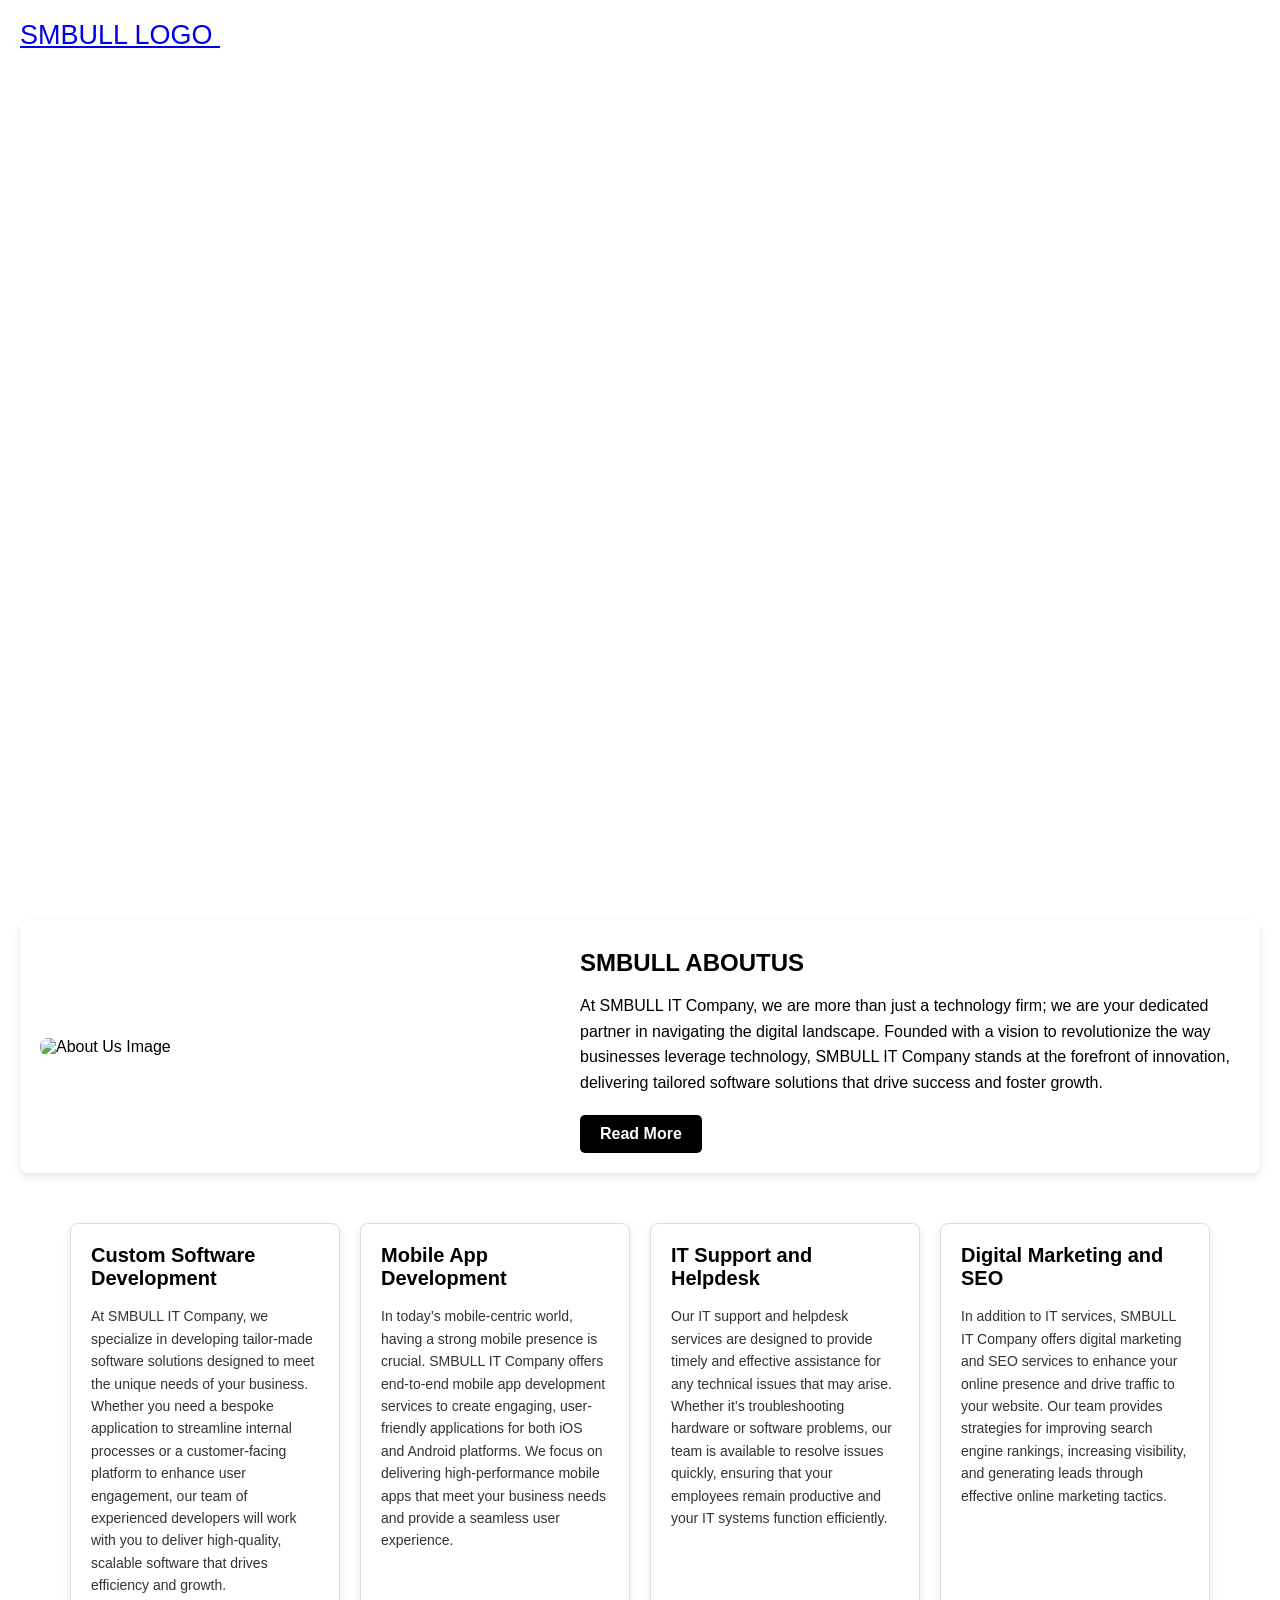
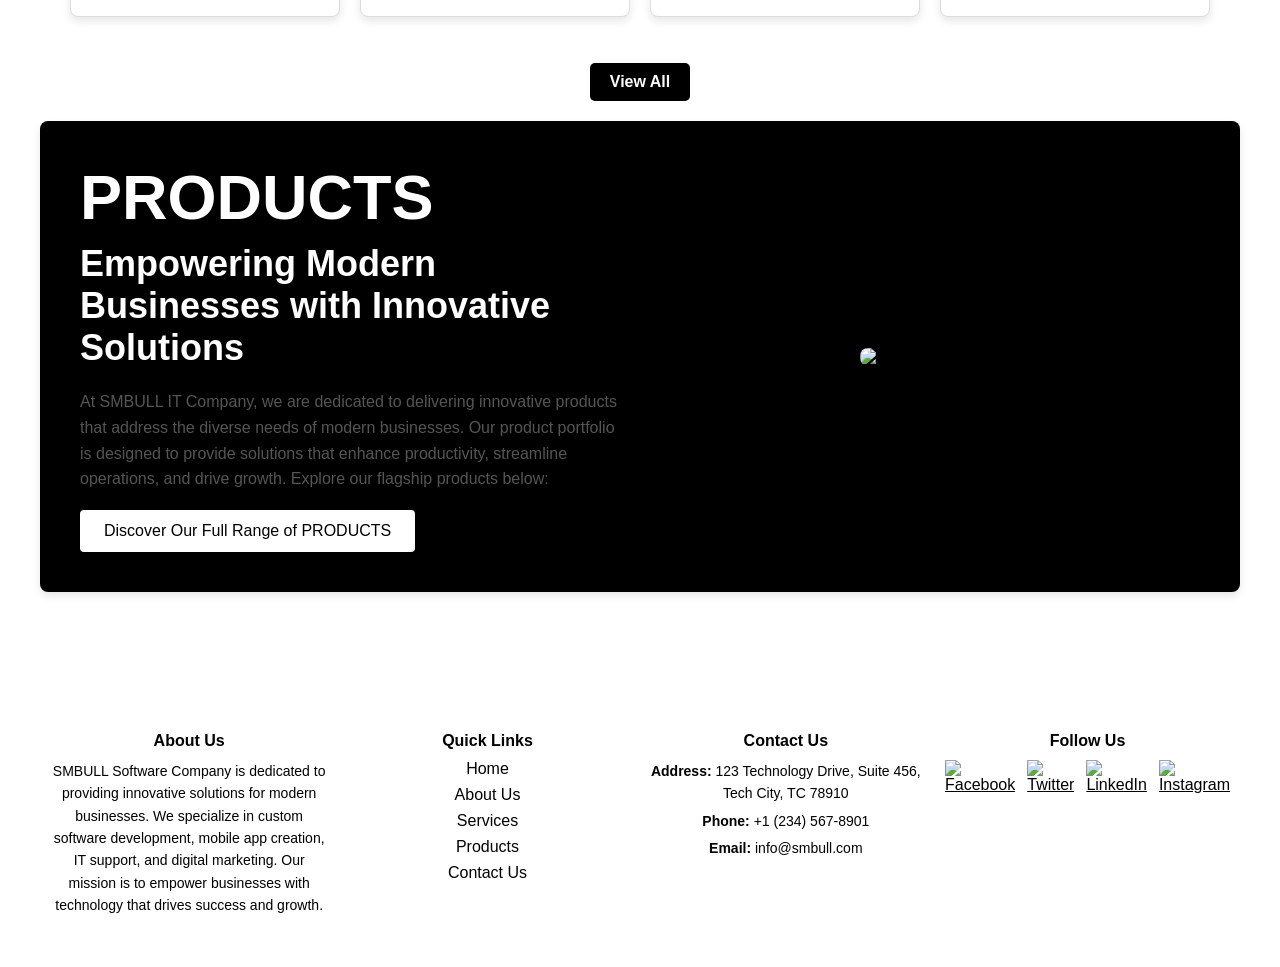
==== index.html @ c528b5f2 "home" ====
<!DOCTYPE html>
<html lang="en">
<head>
  <meta charset="UTF-8">
  <meta name="viewport" content="width=device-width, initial-scale=1.0">
  <title>Smbull</title>
  <link rel="stylesheet" href="style.css">
  <link rel="stylesheet" href="https://fonts.googleapis.com/css2?family=Material+Symbols+Outlined:opsz,wght,FILL,GRAD@48,400,0,0">
</head>
<body>
  <header>
    <nav class="navbar">
      <a href="#" class="logo">
        SMBULL LOGO
        <img src="images/logo.svg" alt="">
      </a>
      <ul class="menu-links">
        <li><a href="#">Home</a></li>
        <li><a href="#">Aboutus</a></li>
        <li class="language-item">
          <a href="#">Services</a>
        </li>
        <li><a href="#">Products</a></li>
        <li><a href="#">Contactus</a></li>
        <span id="close-menu-btn" class="material-symbols-outlined">close</span>
      </ul>
      <span id="hamburger-btn" class="material-symbols-outlined">menu</span>
    </nav>
  </header>







  <section class="hero-section">
   
  </section>



  <!-- ABOUTUS 2ND PART -->


<div class="about-us">
  <img src="images/about.png" alt="About Us Image" class="about-img">
  <!-- <img src="vault.jpg" alt="Vault Door" class="vault-image"> -->
  <div class="text-content">
      <h2 class="about">SMBULL ABOUTUS</h2>
      <p class="aboutdescription">
        At SMBULL IT Company, we are more than just a technology firm; we are your dedicated partner in navigating the digital landscape. Founded with a vision to revolutionize the way businesses leverage technology, SMBULL IT Company stands at the forefront of innovation, delivering tailored software solutions that drive success and foster growth.
      </p>
      <a href="#" class="about-us-link">Read More</a>
  </div>
</div>




<!-- SERVICE 3RD PART -->

<div class="services">
  <div class="service-card">
      <h3>Custom Software Development</h3>
      <p>At SMBULL IT Company, we specialize in developing tailor-made software solutions designed to meet the unique needs of your business. Whether you need a bespoke application to streamline internal processes or a customer-facing platform to enhance user engagement, our team of experienced developers will work with you to deliver high-quality, scalable software that drives efficiency and growth.</p>
  </div>
  <div class="service-card">
      <h3> Mobile App Development</h3>
      <p>In today’s mobile-centric world, having a strong mobile presence is crucial. SMBULL IT Company offers end-to-end mobile app development services to create engaging, user-friendly applications for both iOS and Android platforms. We focus on delivering high-performance mobile apps that meet your business needs and provide a seamless user experience.</p>
  </div>
  <div class="service-card">
      <h3> IT Support and Helpdesk</h3>
      <p>Our IT support and helpdesk services are designed to provide timely and effective assistance for any technical issues that may arise. Whether it’s troubleshooting hardware or software problems, our team is available to resolve issues quickly, ensuring that your employees remain productive and your IT systems function efficiently.</p>
  </div>
  <div class="service-card">
      <h3>Digital Marketing and SEO</h3>
      <p>In addition to IT services, SMBULL IT Company offers digital marketing and SEO services to enhance your online presence and drive traffic to your website. Our team provides strategies for improving search engine rankings, increasing visibility, and generating leads through effective online marketing tactics.</p>
  </div>

  <a href="#" class="viewall">View All</a>
</div>









<!-- PRODUCT 4TH PART -->


<div class="smbull-products">
  <div class="smbull-text-section">
    <h2>PRODUCTS</h2>
    <h1>Empowering Modern Businesses with Innovative Solutions</h1>
    <p>At SMBULL IT Company, we are dedicated to delivering innovative products that address the diverse needs of modern businesses. Our product portfolio is designed to provide solutions that enhance productivity, streamline operations, and drive growth. Explore our flagship products below:</p>
    <a href="#" class="smbull-button">Discover Our Full Range of PRODUCTS</a>
  </div>
  <div class="smbull-image-section">
    <img src="images/about.png" alt="About Us Image" class="about-img">
  </div>
</div>













<footer class="footer">
  <div class="footer-content">
    <!-- <div class="footer-logo">
      <img src="images/logo.svg" alt="SMBULL Logo">
      <p>&copy; 2024 SMBULL Software Company. All rights reserved.</p>
    </div> -->
    <div class="footer-about">
      <h4>About Us</h4>
      <p>SMBULL Software Company is dedicated to providing innovative solutions for modern businesses. We specialize in custom software development, mobile app creation, IT support, and digital marketing. Our mission is to empower businesses with technology that drives success and growth.</p>
    </div>
    <div class="footer-links">
      <h4>Quick Links</h4>
      <ul>
        <li><a href="#">Home</a></li>
        <li><a href="#">About Us</a></li>
        <li><a href="#">Services</a></li>
        <li><a href="#">Products</a></li>
        <li><a href="#">Contact Us</a></li>
      </ul>
    </div>
    <div class="footer-contact">
      <h4>Contact Us</h4>
      <p><strong>Address:</strong> 123 Technology Drive, Suite 456, Tech City, TC 78910</p>
      <p><strong>Phone:</strong> +1 (234) 567-8901</p>
      <p><strong>Email:</strong> <a href="mailto:info@smbull.com">info@smbull.com</a></p>
    </div>
    <div class="footer-social">
      <h4>Follow Us</h4>
      <div class="social-icons">
        <a href="#" class="social-icon"><img src="images/facebook-icon.svg" alt="Facebook"></a>
        <a href="#" class="social-icon"><img src="images/twitter-icon.svg" alt="Twitter"></a>
        <a href="#" class="social-icon"><img src="images/linkedin-icon.svg" alt="LinkedIn"></a>
        <a href="#" class="social-icon"><img src="images/instagram-icon.svg" alt="Instagram"></a>
      </div>
    </div>
  </div>
</footer>


  <script>
    const header = document.querySelector("header");
    const hamburgerBtn = document.querySelector("#hamburger-btn");
    const closeMenuBtn = document.querySelector("#close-menu-btn");

    hamburgerBtn.addEventListener("click", () => header.classList.toggle("show-mobile-menu"));
    closeMenuBtn.addEventListener("click", () => header.classList.remove("show-mobile-menu"));
  </script>
</body>
</html>
---- style.css ----
/* * {
  margin: 0;
  padding: 0;
  box-sizing: border-box;
  font-family: 'Fira Sans', sans-serif;
}

body {}

header {
  position: fixed;
  left: 0;
  top: 0;
  width: 100%;
  z-index: 1;
  padding: 20px;
}

header .navbar {
  max-width: 1280px;
  margin: 0 auto;
  display: flex;
  align-items: center;
  justify-content: space-between;
}

.navbar .menu-links {
  display: flex;
  align-items: center;
  list-style: none;
  gap: 30px;
}

.navbar .menu-links li a {
  color: #fff;
  font-weight: 500;
  text-decoration: none;
  transition: 0.2s ease;
}

.navbar .menu-links .language-item a {
  display: flex;
  gap: 8px;
  align-items: center;
}

.navbar .menu-links .language-item span {
  font-size: 1.3rem;
}

.navbar .menu-links .join-btn a {
  border: 1px solid #fff;
  padding: 8px 15px;
  border-radius: 4px;
}

.navbar .menu-links .join-btn a:hover {
  color: #fff;
  border-color: transparent;
}

.hero-section {
  height: 100vh;
  background-image: url("images/homepage.png");
  background-position: center;
  background-size: cover;
  position: relative;
  display: flex;
  padding: 0 20px;
  align-items: center;
  color: #fff;
  margin-left: -1%;
}

.hero-section .content {
  max-width: 1280px;
  margin: 0 auto 40px;
  width: 100%;
  text-align: center;
}

@media (max-width: 768px) {
  .hero-section {
    height: 60vh;
    padding: 0 10px;
  }

  .hero-section .content {
    margin: 0 auto 20px;
    padding: 0 10px;
  }
}

@media (max-width: 480px) {
  .hero-section {
    height: 50vh;
    padding: 0 5px;
  }

  .hero-section .content {
    margin: 0 auto 10px;
    padding: 0 5px;
  }
}


@media (min-width: 901px) {
  .navbar #hamburger-btn {
    display: none !important;
  }

  .navbar #close-menu-btn {
    display: none !important;
  }

  .navbar .menu-links {
    margin-left: auto;
  }
}


.navbar #hamburger-btn {
  color: #fff;
  cursor: pointer;
  display: block;
  font-size: 1.7rem;
}

.navbar #close-menu-btn {
  color: #fff;
  cursor: pointer;
  font-size: 1.7rem;
  position: absolute;
  top: 20px;
  right: 20px;
  display: none;
}

@media screen and (max-width: 900px) {
  .navbar .menu-links {
    height: 0;
    background: rgba(0, 0, 0, 0.8);
    position: fixed;
    top: 0;
    left: 0;
    width: 100%;
    overflow: hidden;
    transition: height 0.3s ease;
    z-index: 2;
  }

  header.show-mobile-menu .navbar .menu-links {
    height: 100vh;
  }

  .navbar .menu-links li {
    margin: 20px 0;
    text-align: center;
  }

  .navbar .menu-links li a {
    color: #fff;
    font-size: 1.2rem;
  }

  .navbar #close-menu-btn {
    display: block;
  }
} */









/* 1st PART */


* {
  margin: 0;
  padding: 0;
  box-sizing: border-box;
  font-family: 'Fira Sans', sans-serif;
}

body {}

header {
  position: fixed;
  left: 0;
  top: 0;
  width: 100%;
  z-index: 1;
  padding: 20px;
}

header .navbar {
  max-width: 1280px;
  margin: 0 auto;
  display: flex;
  align-items: center;
  justify-content: space-between;
  font-size: 3vh;

  
  
}

.navbar .menu-links {
  display: flex;
  align-items: center;
  list-style: none;
  gap: 10px;
}

.navbar .menu-links li a {
  color: #fff;
  font-weight: 500;
  text-decoration: none;
  transition: 0.2s ease;
}

.navbar .menu-links .language-item a {
  display: flex;
  gap: 6px;
  align-items: center;
}

.navbar .menu-links .language-item span {
  font-size: 1.2rem; 
}

.navbar .menu-links .join-btn a {
  border: 1px solid #fff;
  padding: 6px 12px;
  border-radius: 4px;
}

.navbar .menu-links .join-btn a:hover {
  color: #fff;
  border-color: transparent;
}

.hero-section {
  height: 100vh;
  background-image: url("images/homepage.png");
  background-position: center;
  background-size: cover;
  position: relative;
  display: flex;
  padding: 0 20px;
  align-items: center;
  color: #fff;
  margin-left: -1%;
}

.hero-section .content {
  max-width: 1280px;
  margin: 0 auto 30px; 
  width: 100%;
  text-align: center;
}

@media (max-width: 768px) {
  .hero-section {
    height: 60vh;
    padding: 0 10px;
  }

  .hero-section .content {
    margin: 0 auto 15px; 
    padding: 0 10px;
  }
}

@media (max-width: 480px) {
  .hero-section {
    height: 50vh;
    padding: 0 5px;
  }

  .hero-section .content {
    margin: 0 auto 10px;
    padding: 0 5px;
  }
}

@media (min-width: 901px) {
  .navbar #hamburger-btn {
    display: none !important;
  }

  .navbar #close-menu-btn {
    display: none !important;
  }

  .navbar .menu-links {
    margin-left: auto;
  }
}

.navbar #hamburger-btn {
  color: #fff;
  cursor: pointer;
  display: block;
  font-size: 1.7rem;
}

.navbar #close-menu-btn {
  color: #fff;
  cursor: pointer;
  font-size: 1.7rem;
  position: absolute;
  top: 20px;
  right: 20px;
  display: none;
}

@media screen and (max-width: 900px) {
  .navbar .menu-links {
    display: flex;
    flex-direction: row; 
    justify-content: flex-start; 
    align-items: center;
    height: 0;
    background: rgba(0, 0, 0, 0.8);
    position: fixed;
    top: 0;
    left: 0;
    width: 100%;
    overflow: hidden;
    transition: height 0.3s ease;
    z-index: 2;
    padding: 10px; 
  }

  header.show-mobile-menu .navbar .menu-links {
    height: 100vh;
    flex-direction: column; 
    padding: 20px 10px; 
  }

  .navbar .menu-links li {
    margin: 5px 0;
  }

  .navbar .menu-links li a {
    color: #fff;
    font-size: 1rem; 
    padding: 8px;
  }

  .navbar #close-menu-btn {
    display: block;
  }
}

@media screen and (max-width: 900px) {
  header .navbar .menu-links {
    display: none;
  }

  header.show-mobile-menu .navbar .menu-links {
    display: flex;
  }
}






/* <!-- ABOUTUS 2ND PART --> */



.about-us {
  display: flex;
  align-items: center;
  justify-content: space-between;
  background-color: white;
  padding: 20px;
  margin: 20px;
  border-radius: 8px;
  box-shadow: 0 4px 8px rgba(0, 0, 0, 0.1);
  transition: transform 0.3s ease;
}

.about-us:hover {
  transform: scale(1.02);
}

.about-img {
  max-width: 50%;
  border-radius: 8px;
  transition: transform 0.3s ease;
}

.vault-image:hover {
  transform: scale(1.05);
}

.text-content {
  max-width: 55%;
}

.about {
  /* color: #c82429; */
  margin-top: 1vh;
  font-size: 24px;
  margin-bottom: 16px;
  transition: color 0.3s ease;
}

.about:hover {
  /* color: #a51e22; */
}

.aboutdescription {
  font-size: 16px;
  line-height: 1.6;
  margin-bottom: 20px;
}

/* .case-study-link {
  font-size: 16px;
  color: #007bff;
  text-decoration: none;
  font-weight: bold;
  transition: color 0.3s ease;
} */

/* .case-study-link:hover {
  color: #0056b3;
} */



/* Basic styles for the button */
.about-us-link {
  display: inline-block;
  padding: 10px 20px;
  font-size: 16px;
  font-weight: bold;
  color: #fff;
  background-color: black; /* Primary color */
  border: none;
  border-radius: 5px;
  text-align: center;
  text-decoration: none;
  transition: background-color 0.3s ease, color 0.3s ease;
}




.viewall {
margin-top: 4vh;
  display: inline-block;
  padding: 10px 20px;
  font-size: 16px;
  font-weight: bold;
  color: #fff;
  background-color: black; /* Primary color */
  border: none;
  border-radius: 5px;
  text-align: center;
  text-decoration: none;
  transition: background-color 0.3s ease, color 0.3s ease;
}



/* Responsive Styles */
@media (max-width: 1024px) {
  .about-us {
      flex-direction: column;
      text-align: center;
  }

  .vault-image {
      max-width: 80%;
      margin-bottom: 20px;
  }

  .text-content {
      max-width: 100%;
  }

  .about-us-title {
      font-size: 22px;
  }

  .about-us-description {
      font-size: 15px;
  }

  .about-us-link {
      font-size: 15px;
  }
}

@media (max-width: 768px) {
  .about-us {
      padding: 15px;
  }

  .vault-image {
      max-width: 90%;
  }

  .about-us-title {
      font-size: 20px;
  }

  .about-us-description {
      font-size: 14px;
  }

  .about-us-link {
      font-size: 14px;
  }
}

@media (max-width: 480px) {
  .about-us {
      padding: 10px;
  }

  .vault-image {
      max-width: 100%;
  }

  .about-us-title {
      font-size: 18px;
  }

  .about-us-description {
      font-size: 13px;
  }

  .about-us-link {
      font-size: 13px;
  }
}




/* <!-- SERVICE 3RD PART --> */



.services {
  display: flex;
  flex-wrap: wrap;
  justify-content: space-around;
  padding: 20px;
  margin: 0 auto;
  max-width: 1200px;
}

.service-card {
  background-color: white;
  border: 1px solid #ddd;
  border-radius: 8px;
  padding: 20px;
  margin: 10px;
  flex: 1 1 calc(25% - 40px);
  box-shadow: 0 4px 8px rgba(0, 0, 0, 0.1);
  transition: transform 0.3s ease, box-shadow 0.3s ease;
}

.service-card:hover {
  transform: translateY(-5px);
  box-shadow: 0 8px 16px rgba(0, 0, 0, 0.2);
}

.service-card h3 {
  color: black;
  font-size: 20px;
  margin-bottom: 15px;
  transition: color 0.3s ease;
}

.service-card:hover h3 {
  color: black;
}

.service-card p {
  font-size: 14px;
  color: #333;
  line-height: 1.6;
}

/* Responsive Styles */
@media (max-width: 1024px) {
  .service-card {
      flex: 1 1 calc(45% - 40px);
  }
}

@media (max-width: 768px) {
  .service-card {
      flex: 1 1 calc(100% - 40px);
  }

  .service-card h3 {
      font-size: 18px;
  }

  .service-card p {
      font-size: 13px;
  }
}

@media (max-width: 480px) {
  .service-card {
      padding: 15px;
  }

  .service-card h3 {
      font-size: 16px;
  }

  .service-card p {
      font-size: 12px;
  }
}






















/* <!-- PRODUCT 4TH PART -- */





.smbull-products {
  display: flex;
  flex-wrap: wrap;
  justify-content: space-between;
  align-items: center;
  padding: 40px;
  background-color: black;
  max-width: 1200px;
  margin: 0 auto;
  border-radius: 8px;
  box-shadow: 0 4px 8px rgba(0, 0, 0, 0.1);

}


.smbull-products:hover {
  transform: scale(1.02);
}

.smbull-text-section {
  flex: 1;
  padding-right: 20px;

}

.smbull-text-section h2 {
  color: #fff;
  font-size: 16px;
  margin-bottom: 10px;
  text-transform: uppercase;
  font-size: 7vh;
}

.smbull-text-section h1 {
  /* color: #333; */
  color: #fff;
  font-size: 36px;
  margin-bottom: 20px;
  font-size: 4vh;
}

.smbull-text-section p {
  font-size: 16px;
  color: #555;
  line-height: 1.6;
}

.smbull-image-section {
  flex: 1;
  display: flex;
  justify-content: center;
  align-items: center;
}

.smbull-image-section img {
  max-width: 100%;
  height: auto;
  border-radius: 8px;
}

/* Responsive Styles */
@media (max-width: 1024px) {
  .smbull-products {
      padding: 20px;
  }

  .smbull-text-section {
      padding-right: 0;
  }

  .smbull-text-section h1 {
      font-size: 28px;
  }
}

@media (max-width: 768px) {
  .smbull-products {
      flex-direction: column;
      text-align: center;
  }

  .smbull-text-section {
      padding: 0;
      margin-bottom: 20px;
  }

  .smbull-image-section {
      padding: 0 10px;
  }
}

@media (max-width: 480px) {
  .smbull-text-section h1 {
      font-size: 24px;
  }

  .smbull-text-section p {
      font-size: 14px;
  }
}



.smbull-button {
  display: inline-block;
  padding: 12px 24px;
  font-size: 16px;
  color: black;
  background-color:white; 
  border: none;
  border-radius: 4px;
  text-decoration: none;
  text-align: center;
  transition: background-color 0.3s ease;
  margin-top: 2vh;
}



@media (max-width: 768px) {
  .smbull-button {
      font-size: 14px;
      padding: 10px 20px;
  }
}

@media (max-width: 480px) {
  .smbull-button {
      font-size: 12px;
      padding: 8px 16px;
  }
}











/* Footer Styles */
.footer {
  background-color: white; /* Dark background color */
  color: black; /* Light text color for contrast */
  padding: 40px 20px;
  text-align: center;
  font-family: 'Arial', sans-serif;
  margin-top: 10vh;

}

.footer-content {
  display: flex;
  flex-wrap: wrap;
  justify-content: space-around;
  max-width: 1200px;
  margin: 0 auto;
}

.footer-logo {
  flex: 1;
  margin: 10px;
  text-align: center;
}

.footer-logo img {
  max-width: 150px;
  margin-bottom: 10px;
}

/* .footer-logo p {
  font-size: 12px;
  color: #b3b3b3;
} */

.footer-about,
.footer-links,
.footer-contact,
.footer-social {
  flex: 1;
  margin: 10px;
}

.footer-about h4,
.footer-links h4,
.footer-contact h4,
.footer-social h4 {
  margin-bottom: 10px;
  font-size: 16px;
  color: black;
}

.footer-about p,
.footer-contact p {
  font-size: 14px;
  line-height: 1.6;
  color: black;
}

.footer-links ul {
  list-style: none;
  padding: 0;
}

.footer-links ul li {
  margin: 8px 0;
}

.footer-links ul li a {
  color: black;
  text-decoration: none;
  transition: color 0.3s ease;
}

.footer-links ul li a:hover {
  color: black; /* Accent color for hover effect */
}

.footer-contact p {
  font-size: 14px;
  margin: 5px 0;
}

.footer-contact a {
  color: black; /* Accent color */
  text-decoration: none;
}

.footer-contact a:hover {
  text-decoration: underline;
}

.footer-social {
  text-align: center;
}

.footer-social h4 {
  margin-bottom: 10px;
}

.social-icons {
  display: flex;
  justify-content: center;
  gap: 12px;

}

.social-icons .social-icon {
  display: inline-block;
  color: black;
}

.social-icons img {
  width: 24px;
  height: 24px;
  transition: transform 0.3s ease, filter 0.3s ease;
}

.social-icons img:hover {
  transform: scale(1.1);
  filter: brightness(0.9);
}

/* Responsive Styles */
@media (max-width: 768px) {
  .footer-content {
    flex-direction: column;
    align-items: center;
  }

  .footer-logo,
  .footer-about,
  .footer-links,
  .footer-contact,
  .footer-social {
    margin: 15px 0;
  }

  .footer-logo img {
    max-width: 120px;
  }

  .social-icons img {
    width: 20px;
    height: 20px;
  }
}
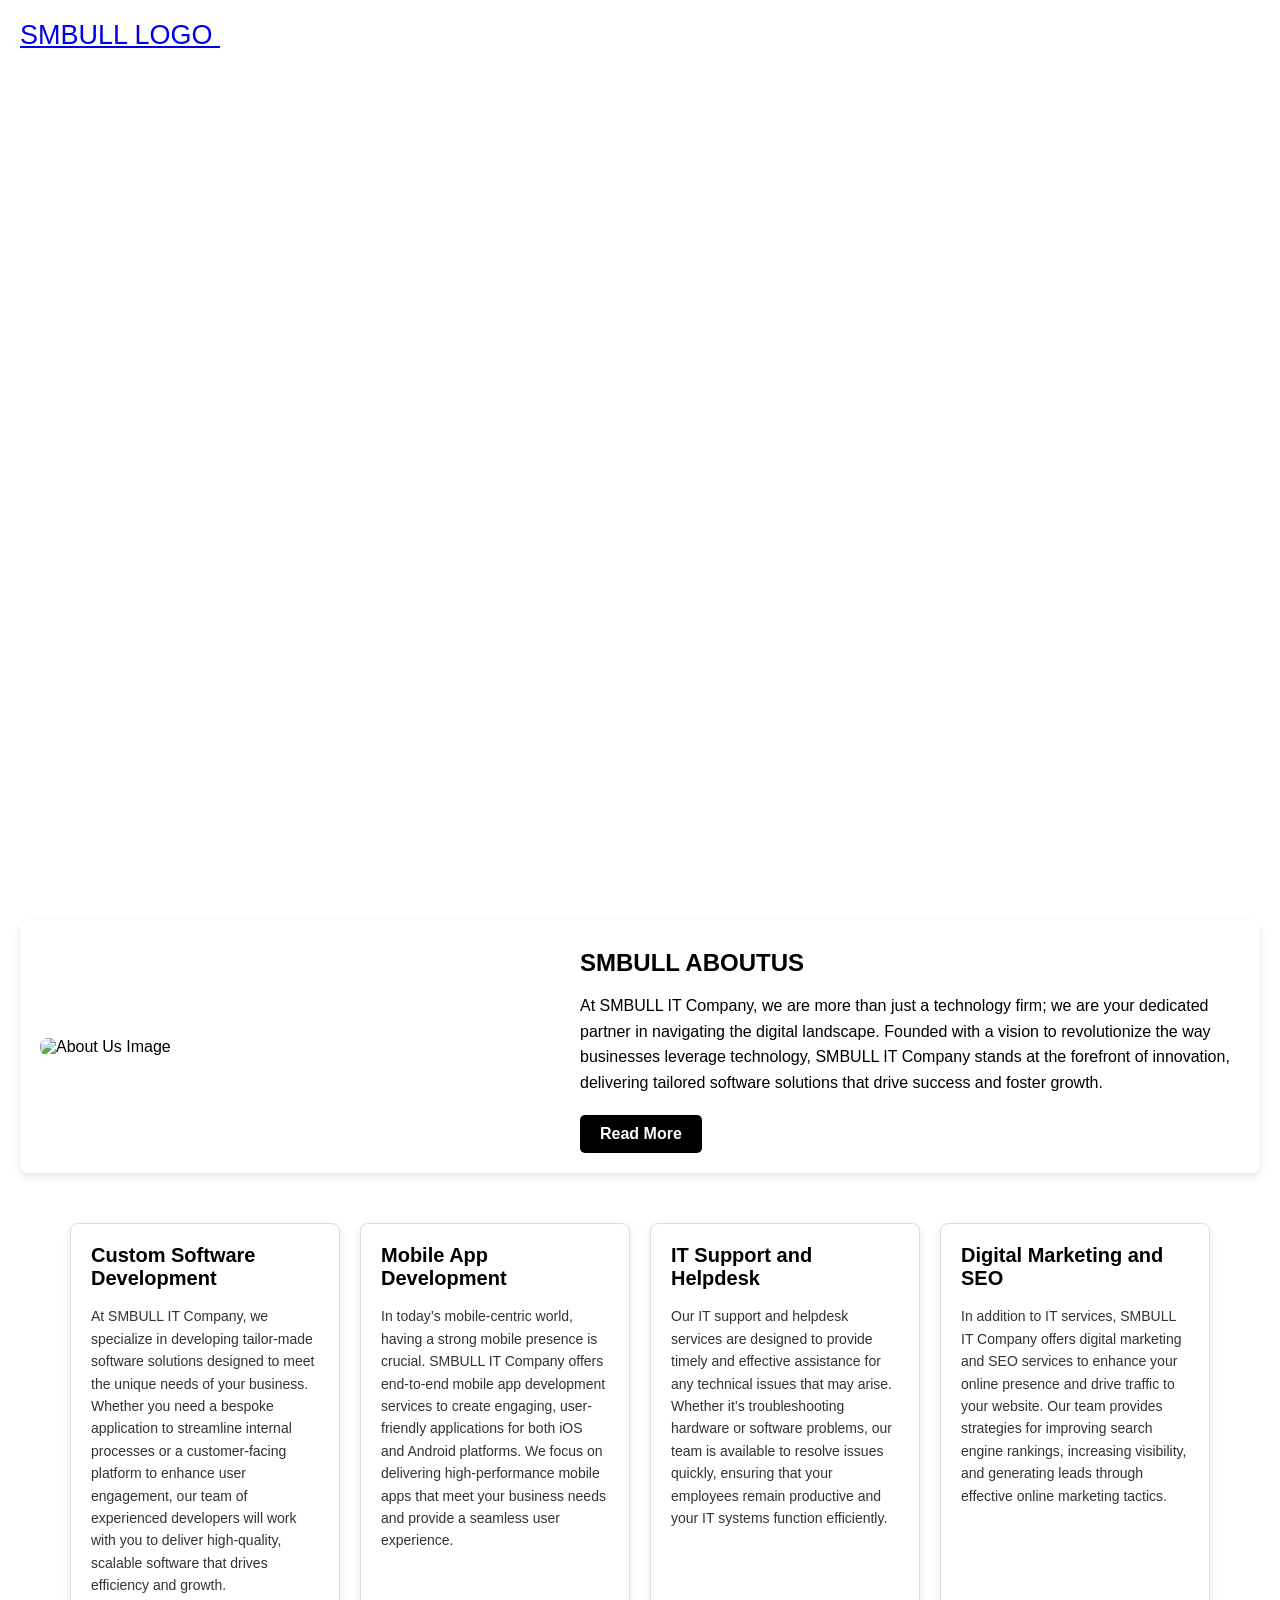
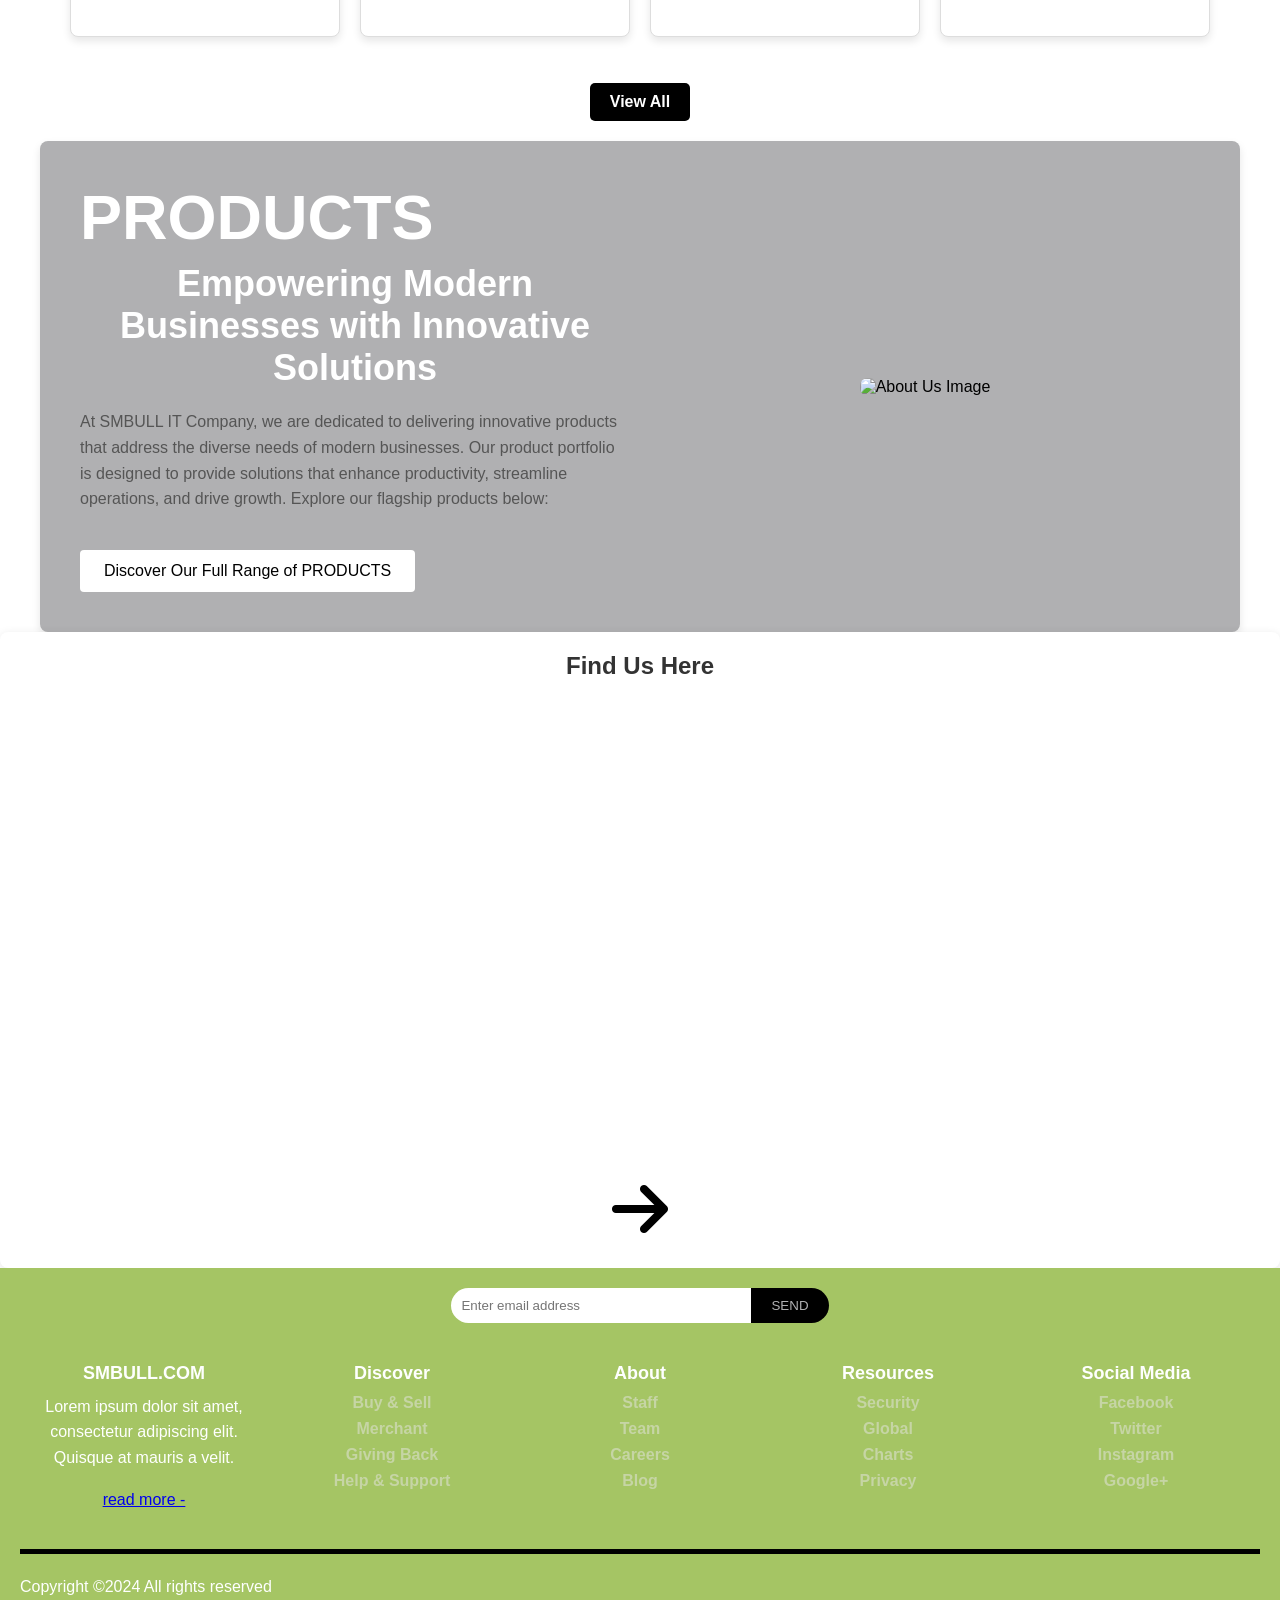
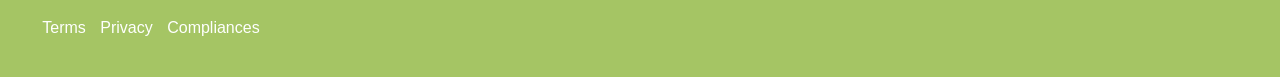
==== commit f473a595: "about" ====
--- a/index.html
+++ b/index.html
@@ -4,6 +4,7 @@
   <meta charset="UTF-8">
   <meta name="viewport" content="width=device-width, initial-scale=1.0">
   <title>Smbull</title>
+  <link rel="stylesheet" href="https://cdnjs.cloudflare.com/ajax/libs/font-awesome/6.0.0-beta3/css/all.min.css">
   <link rel="stylesheet" href="style.css">
   <link rel="stylesheet" href="https://fonts.googleapis.com/css2?family=Material+Symbols+Outlined:opsz,wght,FILL,GRAD@48,400,0,0">
 </head>
@@ -15,13 +16,14 @@
         <img src="images/logo.svg" alt="">
       </a>
       <ul class="menu-links">
-        <li><a href="#">Home</a></li>
-        <li><a href="#">Aboutus</a></li>
-        <li class="language-item">
-          <a href="#">Services</a>
-        </li>
-        <li><a href="#">Products</a></li>
-        <li><a href="#">Contactus</a></li>
+        <li><a class="active" href="index.html">Home</a></li>
+        <li><a  href="aboutus.html">Aboutus</a></li>
+        <li><a href="services.html">Services</a>  </li>
+        
+      
+        <li><a href="products.html">Products</a></li>
+        <li><a href="contactus.html">Contactus</a></li>
+        <!-- <li><a class="active" href="index.html">Home</a></li> -->
         <span id="close-menu-btn" class="material-symbols-outlined">close</span>
       </ul>
       <span id="hamburger-btn" class="material-symbols-outlined">menu</span>
@@ -115,44 +117,107 @@
 
 
 
+<!-- CONTACT 5TH PART -->
+
+
+<div class="contact-container">
+  <h2>Find Us Here</h2>
+  <div class="map-container">
+      <iframe 
+          src="https://www.google.com/maps/embed?pb=!1m18!1m12!1m3!1d3153.143703080782!2d-122.41941568468126!3d37.7749292797594!2m3!1f0!2f0!3f0!3m2!1i1024!2i768!4f13.1!3m3!1m2!1s0x8085809f7e1a2f53%3A0x78c28b2b5f4771f9!2sSan%20Francisco%2C%20CA%2094103%2C%20USA!5e0!3m2!1sen!2sin!4v1692857764420!5m2!1sen!2sin" 
+          width="100%" 
+          height="450" 
+          style="border:0;" 
+          allowfullscreen="" 
+          loading="lazy"></iframe>
+  </div>
+  <div class="arrow-icon">
+    <i class="fas fa-arrow-right"></i>
+</div>
+
+</div>
+
+
+
+
+
+
+
+
+
+
+
+
+
+
+
+
+
+
+
+
+
 
 <footer class="footer">
+  <div class="footer-top">
+      <input type="email" placeholder="Enter email address" class="subscribe-input">
+      <button class="subscribe-button">SEND</button>
+  </div>
   <div class="footer-content">
-    <!-- <div class="footer-logo">
-      <img src="images/logo.svg" alt="SMBULL Logo">
-      <p>&copy; 2024 SMBULL Software Company. All rights reserved.</p>
-    </div> -->
-    <div class="footer-about">
-      <h4>About Us</h4>
-      <p>SMBULL Software Company is dedicated to providing innovative solutions for modern businesses. We specialize in custom software development, mobile app creation, IT support, and digital marketing. Our mission is to empower businesses with technology that drives success and growth.</p>
-    </div>
-    <div class="footer-links">
-      <h4>Quick Links</h4>
-      <ul>
-        <li><a href="#">Home</a></li>
-        <li><a href="#">About Us</a></li>
-        <li><a href="#">Services</a></li>
-        <li><a href="#">Products</a></li>
-        <li><a href="#">Contact Us</a></li>
-      </ul>
-    </div>
-    <div class="footer-contact">
-      <h4>Contact Us</h4>
-      <p><strong>Address:</strong> 123 Technology Drive, Suite 456, Tech City, TC 78910</p>
-      <p><strong>Phone:</strong> +1 (234) 567-8901</p>
-      <p><strong>Email:</strong> <a href="mailto:info@smbull.com">info@smbull.com</a></p>
-    </div>
-    <div class="footer-social">
-      <h4>Follow Us</h4>
-      <div class="social-icons">
-        <a href="#" class="social-icon"><img src="images/facebook-icon.svg" alt="Facebook"></a>
-        <a href="#" class="social-icon"><img src="images/twitter-icon.svg" alt="Twitter"></a>
-        <a href="#" class="social-icon"><img src="images/linkedin-icon.svg" alt="LinkedIn"></a>
-        <a href="#" class="social-icon"><img src="images/instagram-icon.svg" alt="Instagram"></a>
-      </div>
-    </div>
+      <div class="footer-section">
+          <h2 class="footer-logo">SMBULL.COM</h2>
+          <p>Lorem ipsum dolor sit amet, consectetur adipiscing elit. Quisque at mauris a velit.</p>
+          <a href="#">read more -</a>
+      </div>
+      <div class="footer-section">
+          <h2>Discover</h2>
+          <ul>
+              <li><a href="#">Buy & Sell</a></li>
+              <li><a href="#">Merchant</a></li>
+              <li><a href="#">Giving Back</a></li>
+              <li><a href="#">Help & Support</a></li>
+          </ul>
+      </div>
+      <div class="footer-section">
+          <h2>About</h2>
+          <ul>
+              <li><a href="#">Staff</a></li>
+              <li><a href="#">Team</a></li>
+              <li><a href="#">Careers</a></li>
+              <li><a href="#">Blog</a></li>
+          </ul>
+      </div>
+      <div class="footer-section">
+          <h2>Resources</h2>
+          <ul>
+              <li><a href="#">Security</a></li>
+              <li><a href="#">Global</a></li>
+              <li><a href="#">Charts</a></li>
+              <li><a href="#">Privacy</a></li>
+          </ul>
+      </div>
+      <div class="footer-section">
+          <h2>Social Media</h2>
+          <ul>
+              <li><a href="#">Facebook</a></li>
+              <li><a href="#">Twitter</a></li>
+              <li><a href="#">Instagram</a></li>
+              <li><a href="#">Google+</a></li>
+          </ul>
+      </div>
+  </div>
+  <div class="footer-bottom">
+      <div class="footer-info">
+          <p>Copyright ©2024 All rights reserved </p>
+          <div class="footer-links">
+              <a href="#">Terms</a>
+              <a href="#">Privacy</a>
+              <a href="#">Compliances</a>
+          </div>
+      </div>
   </div>
 </footer>
+
 
 
   <script>
@@ -163,5 +228,9 @@
     hamburgerBtn.addEventListener("click", () => header.classList.toggle("show-mobile-menu"));
     closeMenuBtn.addEventListener("click", () => header.classList.remove("show-mobile-menu"));
   </script>
+
+
+
+<!-- <script src="index.js"></script> -->
 </body>
 </html>
--- a/style.css
+++ b/style.css
@@ -664,7 +664,7 @@
   justify-content: space-between;
   align-items: center;
   padding: 40px;
-  background-color: black;
+  background-color: #B0B0B2;
   max-width: 1200px;
   margin: 0 auto;
   border-radius: 8px;
@@ -788,166 +788,450 @@
   .smbull-button {
       font-size: 12px;
       padding: 8px 16px;
-  }
-}
-
-
-
-
-
-
-
-
-
-
-
-/* Footer Styles */
+      
+  }
+}
+
+
+
+
+/* ABOUTUS PART3 */
+
+
+
+
+.container {
+  max-width: 1200px; /* Limit the width for better readability */
+  margin: auto;
+  background: #ffffff;
+  border-radius: 8px;
+  /* box-shadow: 0 4px 20px rgba(0, 0, 0, 0.1); */
+  padding: 30px;
+}
+
+
+.container:hover {
+  transform: scale(1.02);
+}
+h1 {
+  text-align: center;
+  color:black; /* Change the heading color */
+  margin-bottom: 20px;
+  font-size: 28px; /* Increase font size */
+}
+
+p {
+  line-height: 1.6; /* Increase line height for readability */
+  font-size: 16px; /* Set the font size */
+  margin-bottom: 20px;
+}
+
+@media (max-width: 600px) {
+  h1 {
+      font-size: 24px; /* Adjust heading size for smaller screens */
+  }
+
+  p {
+      font-size: 14px; /* Adjust paragraph size for smaller screens */
+  }
+}
+
+
+
+
+
+
+
+/* <!-- CONTACT 5TH PART --> */
+
+
+
+.contact-container {
+  max-width: 100%; /* Full width */
+  margin: auto;
+  background: white;
+  padding: 20px;
+  border-radius: 8px;
+  box-shadow: 0 2px 10px rgba(0, 0, 0, 0.1);
+}
+
+.contact-container h2 {
+  text-align: center;
+  margin-bottom: 20px;
+  color: #333;
+}
+
+.map-container {
+  margin-bottom: 20px;
+}
+
+.arrow-icon {
+  text-align: center;
+  margin-top: 10px;
+  font-size: 64px; 
+}
+
+
+
+/* Responsive styles */
+@media (max-width: 1200px) { /* Large devices */
+  .contact-container {
+      padding: 15px;
+  }
+}
+
+@media (max-width: 992px) { /* Medium devices */
+  .contact-container {
+      padding: 12px;
+  }
+}
+
+@media (max-width: 768px) { /* Small devices */
+  .contact-container {
+      padding: 10px;
+  }
+}
+
+@media (max-width: 576px) { /* Mobile devices */
+  .contact-container {
+      padding: 8px;
+  }
+
+
+}
+
+
+
+
+
+
+
+
+/* <!-- ABOUTUS PART4 --> */
+
+
+.containerteam {
+  max-width: 1200px; /* Maximum width for larger screens */
+  margin: auto;
+  text-align: center;
+  padding: 30px;
+}
+
+h1 {
+  color: black; /* Heading color */
+  margin-bottom: 30px;
+  font-size: 32px; /* Heading size */
+}
+
+.team {
+  display: grid;
+  grid-template-columns: repeat(4, 1fr); /* 4 columns for medium screens */
+  gap: 20px; /* Space between grid items */
+}
+
+.team-member {
+  background: #ffffff;
+  border-radius: 8px;
+  box-shadow: 0 4px 20px rgba(0, 0, 0, 0.1);
+  padding: 20px;
+  transition: transform 0.3s, box-shadow 0.3s;
+  position: relative; /* Enable positioning for animation */
+  overflow: hidden; /* Hide overflow for image animations */
+}
+
+.team-member img {
+  border-radius: 50%; /* Make the image round */
+  width: 100px; /* Set a fixed width for images */
+  height: 100px; /* Set a fixed height for images */
+  margin-bottom: 10px;
+  transition: transform 0.3s; /* Image scaling animation */
+}
+
+.team-member h3 {
+  margin: 10px 0;
+  font-size: 20px; /* Increase font size */
+}
+
+.team-member p {
+  color: #777;
+}
+
+.team-member:hover {
+  transform: translateY(-10px); /* Move up effect on hover */
+  box-shadow: 0 8px 30px rgba(0, 0, 0, 0.2);
+}
+
+.team-member:hover img {
+  transform: scale(1.1); /* Scale image on hover */
+}
+
+/* Responsive Design */
+@media (max-width: 1024px) { /* Medium screens */
+  .team {
+      grid-template-columns: repeat(4, 1fr); /* 4 columns */
+  }
+}
+
+@media (max-width: 768px) { /* Small screens */
+  .team {
+      grid-template-columns: repeat(2, 1fr); /* 2 columns */
+  }
+}
+
+@media (max-width: 480px) { /* Mobile screens */
+  h1 {
+      font-size: 28px; /* Adjust heading size for mobile */
+  }
+
+  .team {
+      grid-template-columns: repeat(2, 1fr); /* 2 columns for mobile */
+  }
+
+  .team-member {
+      padding: 15px; /* Adjust padding for mobile */
+  }
+}
+
+
+
+
+
+
+
+
+
+
+
+
+
+
+
+
+
+
+
+
+
+
+
+
+
+
+
+
+
+.about-usss {
+  background:#B0B0B2;
+  color: white;
+  padding: 40px 20px;
+  border-radius: 8px;
+  text-align: center;
+  margin: 20px 0;
+  opacity: 1; /* Set to 1 for visible */
+  transform: translateY(0); /* Set initial position */
+  animation: fadeIn 0.5s ease forwards; /* Apply animation */
+}
+
+@keyframes fadeIn {
+  from {
+      opacity: 0;
+      transform: translateY(60px);
+  }
+  to {
+      opacity: 1;
+      transform: translateY(100);
+  }
+}
+
+@media (max-width: 768px) {
+  .about-usss {
+      padding: 20px;
+  }
+}
+
+h2 {
+  margin-bottom: 20px;
+}
+
+p {
+  line-height: 1.6;
+}
+
+
+
+
+
+/* FOOTER */
+
+
+
 .footer {
-  background-color: white; /* Dark background color */
-  color: black; /* Light text color for contrast */
-  padding: 40px 20px;
+  background-color: #A5C564;
+  padding: 20px;
+  color: #FEFFFE;
   text-align: center;
-  font-family: 'Arial', sans-serif;
-  margin-top: 10vh;
-
+}
+
+.footer-top {
+  display: flex;
+  justify-content: center;
+  align-items: center;
+  padding-bottom: 20px;
+  flex-wrap: wrap;
+}
+
+.subscribe-input {
+  padding: 10px;
+  border: none;
+  border-radius: 20px 0 0 20px;
+  outline: none;
+  width: 60%;
+  max-width: 300px;
+}
+
+.subscribe-button {
+  padding: 10px 20px;
+  border: none;
+  background-color: black;
+  border-radius: 0 20px 20px 0;
+  cursor: pointer;
+  color: #B0B0B2;
 }
 
 .footer-content {
   display: flex;
+  justify-content: space-around;
   flex-wrap: wrap;
-  justify-content: space-around;
-  max-width: 1200px;
-  margin: 0 auto;
-}
-
-.footer-logo {
-  flex: 1;
-  margin: 10px;
-  text-align: center;
-}
-
-.footer-logo img {
-  max-width: 150px;
+  padding: 20px 0;
+}
+
+.footer-section {
+  flex: 1 1 200px;
+  margin-bottom: 20px;
+}
+
+.footer-section h2 {
+  font-size: 18px;
   margin-bottom: 10px;
 }
 
-/* .footer-logo p {
-  font-size: 12px;
-  color: #b3b3b3;
-} */
-
-.footer-about,
-.footer-links,
-.footer-contact,
-.footer-social {
-  flex: 1;
-  margin: 10px;
-}
-
-.footer-about h4,
-.footer-links h4,
-.footer-contact h4,
-.footer-social h4 {
-  margin-bottom: 10px;
-  font-size: 16px;
-  color: black;
-}
-
-.footer-about p,
-.footer-contact p {
-  font-size: 14px;
-  line-height: 1.6;
-  color: black;
-}
-
-.footer-links ul {
+.footer-section ul {
   list-style: none;
   padding: 0;
 }
 
-.footer-links ul li {
-  margin: 8px 0;
-}
-
-.footer-links ul li a {
-  color: black;
+.footer-section ul li {
+  margin-bottom: 8px;
+}
+
+.footer-section ul li a {
+  color:#C6D5A5;
   text-decoration: none;
-  transition: color 0.3s ease;
-}
-
-.footer-links ul li a:hover {
-  color: black; /* Accent color for hover effect */
-}
-
-.footer-contact p {
-  font-size: 14px;
-  margin: 5px 0;
-}
-
-.footer-contact a {
-  color: black; /* Accent color */
+  font-weight: 900;
+}
+
+.footer-bottom {
+  display: flex;
+  justify-content: space-between;
+  align-items: center;
+  flex-wrap: wrap;
+  padding: 20px 0;
+  border-top: 5px solid black;
+
+}
+
+.partners {
+  display: flex;
+  flex-wrap: wrap;
+  gap: 10px;
+  justify-content: center;
+}
+
+.partners span {
+  margin-right: 10px;
+}
+
+.partners a {
+  color: #FEFFFE;
   text-decoration: none;
 }
 
-.footer-contact a:hover {
-  text-decoration: underline;
-}
-
-.footer-social {
+.footer-info {
   text-align: center;
-}
-
-.footer-social h4 {
-  margin-bottom: 10px;
-}
-
-.social-icons {
-  display: flex;
-  justify-content: center;
-  gap: 12px;
-
-}
-
-.social-icons .social-icon {
-  display: inline-block;
-  color: black;
-}
-
-.social-icons img {
-  width: 24px;
-  height: 24px;
-  transition: transform 0.3s ease, filter 0.3s ease;
-}
-
-.social-icons img:hover {
-  transform: scale(1.1);
-  filter: brightness(0.9);
+ 
+  
+}
+
+.footer-links a {
+  color: #FEFFFE;
+  margin-left: 10px;
+  text-decoration: none;
 }
 
 /* Responsive Styles */
-@media (max-width: 768px) {
+@media screen and (max-width: 992px) { /* MD Screen: 992px or less */
   .footer-content {
-    flex-direction: column;
-    align-items: center;
-  }
-
-  .footer-logo,
-  .footer-about,
-  .footer-links,
-  .footer-contact,
-  .footer-social {
-    margin: 15px 0;
-  }
-
-  .footer-logo img {
-    max-width: 120px;
-  }
-
-  .social-icons img {
-    width: 20px;
-    height: 20px;
-  }
-}
-
-
-
+      display: grid;
+      grid-template-columns: repeat(3, 1fr);
+      gap: 20px;
+  }
+
+
+  
+  .footer-bottom {
+      display: grid;
+      grid-template-columns: repeat(3, 1fr);
+      align-items: center;
+      gap: 10px;
+      justify-items: center;
+      text-align: center;
+  }
+}
+
+@media screen and (max-width: 768px) { /* SM Screen: 768px or less */
+  .footer-content, .footer-bottom {
+      flex-direction: column;
+      align-items: center;
+  }
+
+  .footer-section {
+      flex: 1 1 100%;
+      margin-bottom: 20px;
+  }
+
+  .footer-info {
+      margin-top: 20px;
+  }
+}
+
+@media screen and (max-width: 576px) { /* SM/Mobile Screen: 576px or less */
+  .footer-content {
+      display: grid;
+      grid-template-columns: repeat(2, 1fr);
+      gap: 20px;
+  }
+
+  .footer-bottom {
+      display: grid;
+      grid-template-columns: repeat(2, 1fr);
+      align-items: center;
+      gap: 10px;
+      justify-items: center;
+      text-align: center;
+  }
+
+  .footer-info {
+      grid-column: span 2;
+  }
+}
+
+
+
+
+
+
+
+
+
+
+
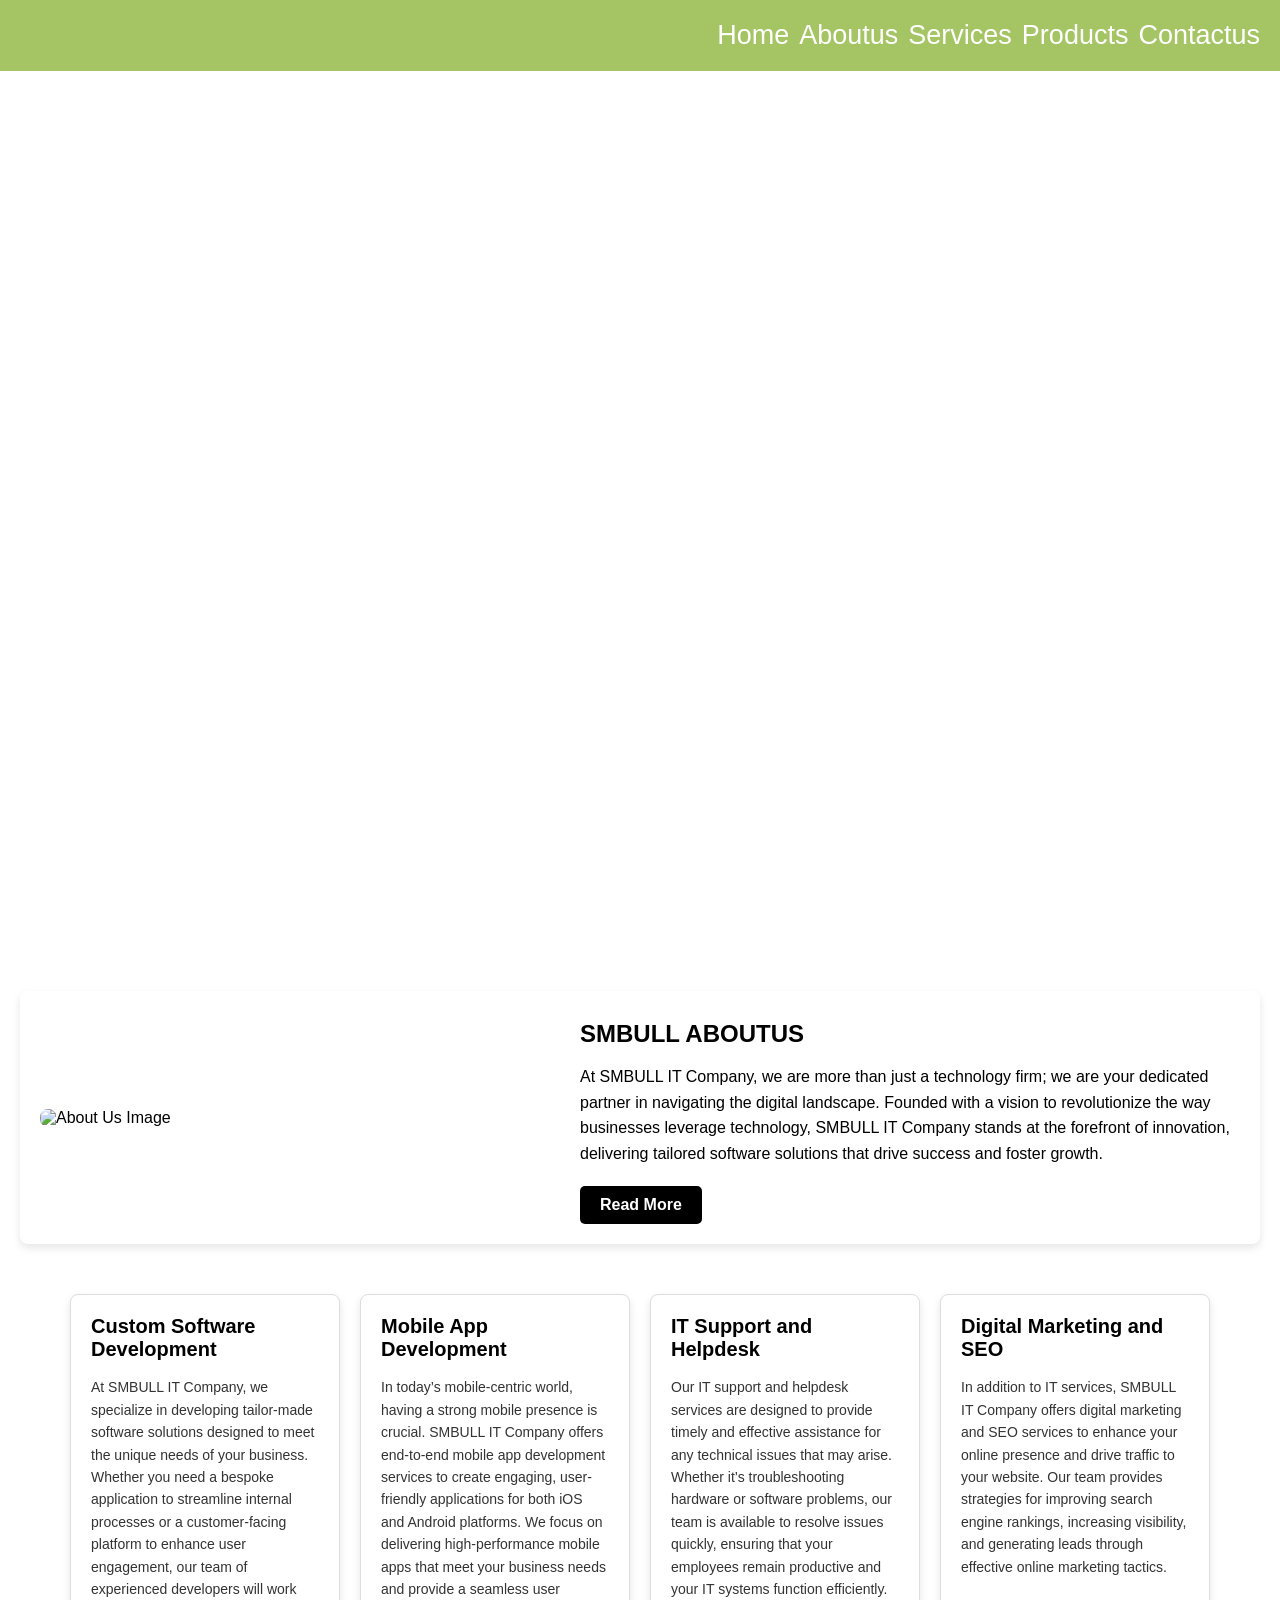
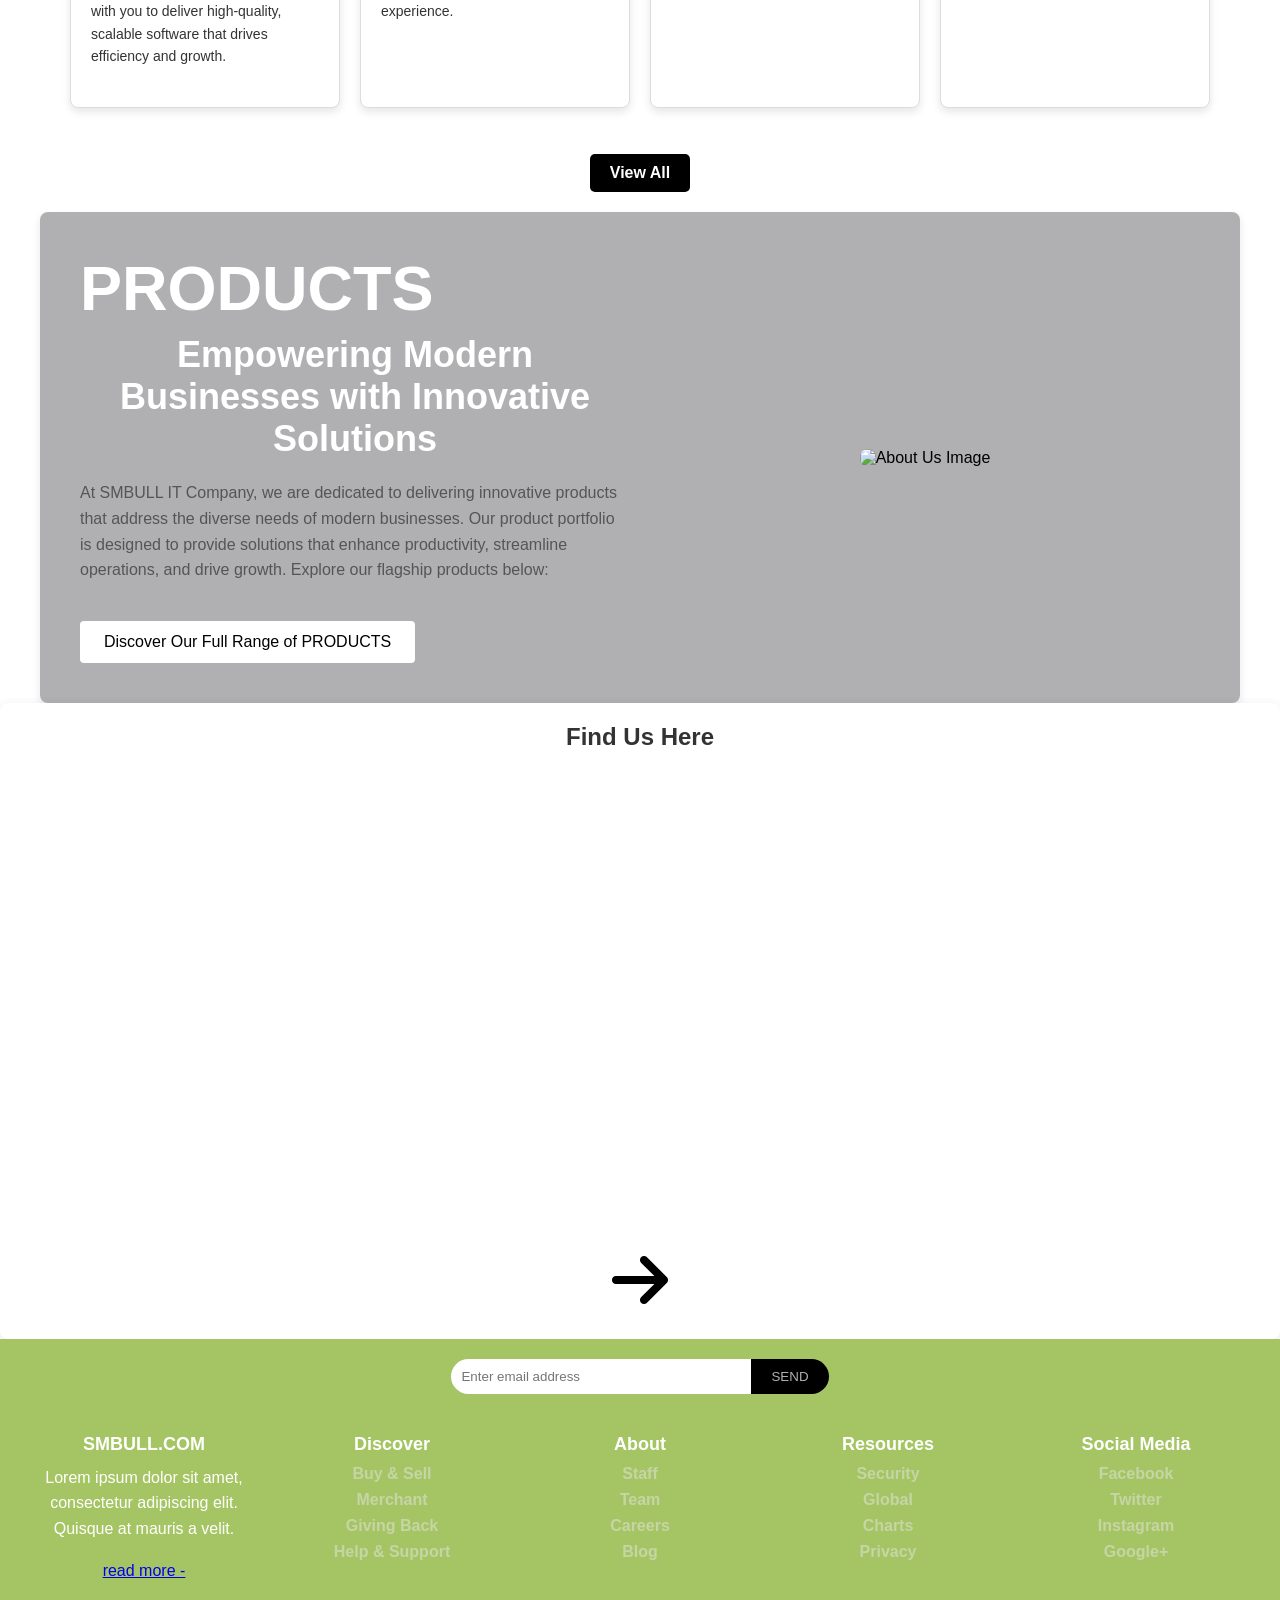
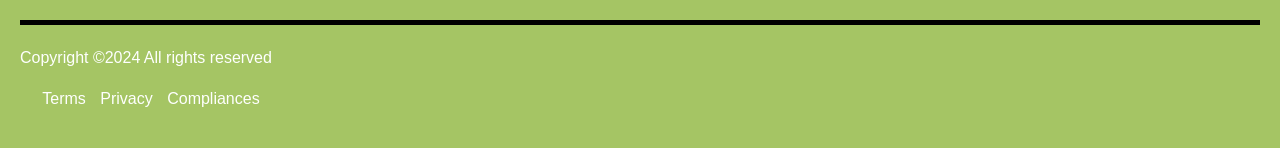
==== commit afb621a4: "home" ====
--- a/index.html
+++ b/index.html
@@ -11,10 +11,16 @@
 <body>
   <header>
     <nav class="navbar">
-      <a href="#" class="logo">
+
+        <a href="#" class="logo">
+            <!-- SMBULL LOGO -->
+            <img src="images/smbulllogo.jpeg" alt="">
+        </a>
+        
+      <!-- <a href="#" class="logo">
         SMBULL LOGO
-        <img src="images/logo.svg" alt="">
-      </a>
+        <img src="images/logo.png" alt="">
+      </a> -->
       <ul class="menu-links">
         <li><a class="active" href="index.html">Home</a></li>
         <li><a  href="aboutus.html">Aboutus</a></li>
@@ -23,7 +29,7 @@
       
         <li><a href="products.html">Products</a></li>
         <li><a href="contactus.html">Contactus</a></li>
-        <!-- <li><a class="active" href="index.html">Home</a></li> -->
+      
         <span id="close-menu-btn" class="material-symbols-outlined">close</span>
       </ul>
       <span id="hamburger-btn" class="material-symbols-outlined">menu</span>
@@ -233,4 +239,4 @@
 
 <!-- <script src="index.js"></script> -->
 </body>
-</html>
+</html>
--- a/style.css
+++ b/style.css
@@ -176,6 +176,18 @@
 
 
 
+
+
+
+
+
+
+
+
+
+
+
+
 /* 1st PART */
 
 
@@ -189,12 +201,15 @@
 body {}
 
 header {
-  position: fixed;
+  position: sticky;
   left: 0;
   top: 0;
   width: 100%;
   z-index: 1;
   padding: 20px;
+  background-color: #A5C564;
+  
+ 
 }
 
 header .navbar {
@@ -223,26 +238,12 @@
   transition: 0.2s ease;
 }
 
-.navbar .menu-links .language-item a {
-  display: flex;
-  gap: 6px;
-  align-items: center;
-}
-
-.navbar .menu-links .language-item span {
-  font-size: 1.2rem; 
-}
-
-.navbar .menu-links .join-btn a {
-  border: 1px solid #fff;
-  padding: 6px 12px;
-  border-radius: 4px;
-}
-
-.navbar .menu-links .join-btn a:hover {
-  color: #fff;
-  border-color: transparent;
-}
+
+
+
+
+
+
 
 .hero-section {
   height: 100vh;
@@ -327,6 +328,7 @@
     align-items: center;
     height: 0;
     background: rgba(0, 0, 0, 0.8);
+    /* background-color: #A5C564; */
     position: fixed;
     top: 0;
     left: 0;
@@ -1235,3 +1237,67 @@
 
 
 
+
+
+
+
+
+
+
+/* navbar */
+
+.navbar img {
+  max-width: 100%;
+  height: auto;
+  width: 60px;
+  border-radius: 10%; 
+  object-fit: cover;
+}
+
+/* Adjustments for different screen sizes */
+@media (max-width: 1200px) { /* Large screens */
+  .navbar img {
+    width: 50px;
+  }
+}
+
+@media (max-width: 992px) { /* Medium screens */
+  .navbar img {
+    width: 45px;
+  }
+}
+
+@media (max-width: 768px) { /* Small screens */
+  .navbar img {
+    width: 40px;
+  }
+}
+
+@media (max-width: 576px) { /* Extra small screens, mobile devices */
+  .navbar img {
+    width: 35px;
+  }
+}
+
+
+
+
+
+
+
+
+
+
+
+
+
+
+
+
+
+
+
+
+
+
+
